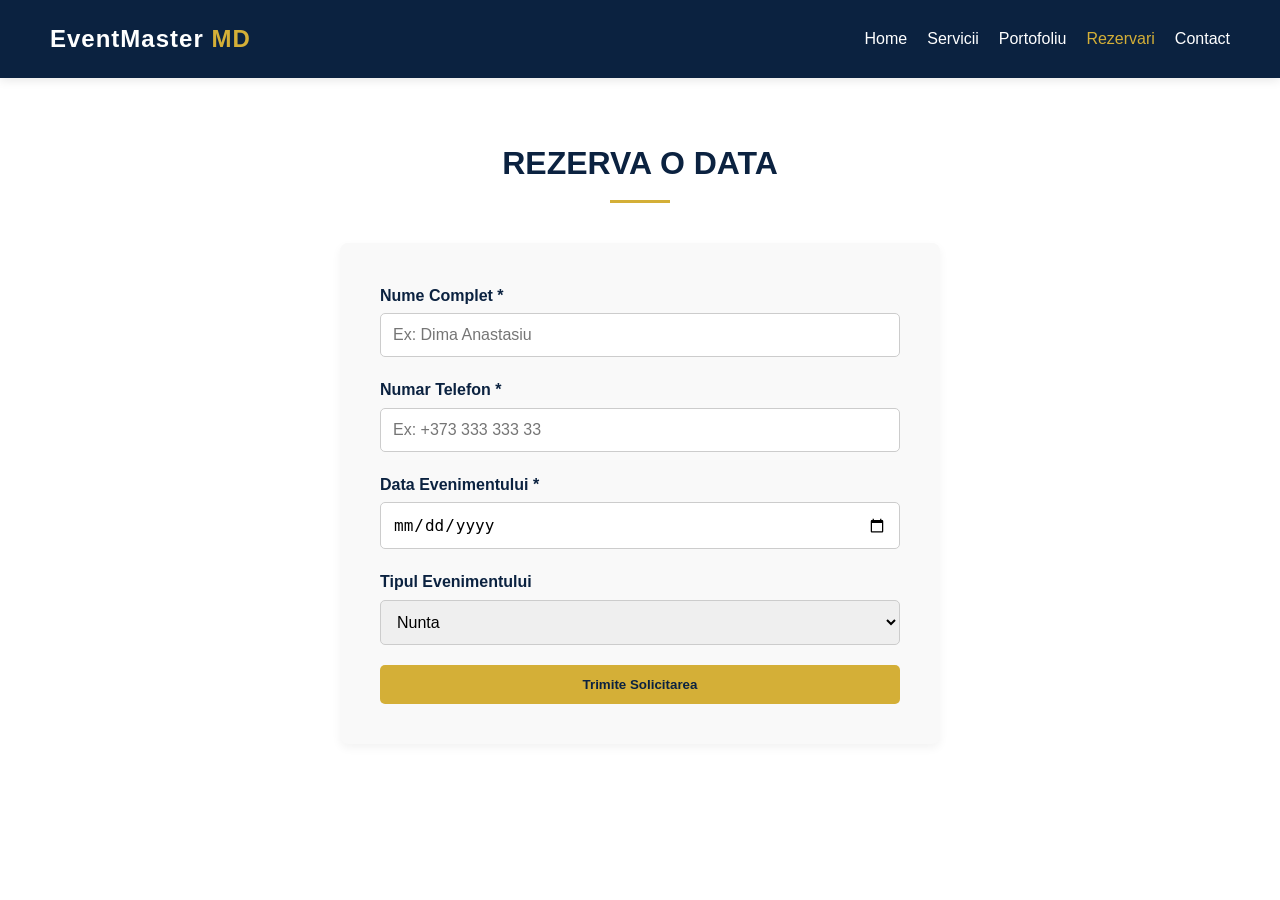
==== pagini/rezervari.html @ 33cf8e75 "Add files via upload" ====
<!DOCTYPE html>
<html lang="ro">
<head>
    <meta charset="UTF-8">
    <meta name="viewport" content="width=device-width, initial-scale=1.0">
    <title>Rezervă o Dată | EventMaster MD</title>
    <link rel="stylesheet" href="../org.css">
</head>
<body>

    <header>
        <div class="logo">EventMaster <span>MD</span></div>
        <nav>
            <ul>
                <li><a href="../index.html">Home</a></li>
                <li><a href="../servicii/index.html">Servicii</a></li>
                <li><a href="../portofoliu/index.html">Portofoliu</a></li>
                <li><a href="index.html" class="active">Rezervari</a></li>
                <li><a href="../contact/index.html">Contact</a></li>
            </ul>
        </nav>
    </header>

    <section id="rezervari" class="container">
        <h2 class="section-title">Rezerva o Data</h2>
        <form class="booking-form">
            <div class="form-group">
                <label for="name">Nume Complet *</label>
                <input type="text" id="name" required placeholder="Ex: Dima Anastasiu">
            </div>
            <div class="form-group">
                <label for="phone">Numar Telefon *</label>
                <input type="tel" id="phone" required placeholder="Ex: +373 333 333 33">
            </div>
            <div class="form-group">
                <label for="date">Data Evenimentului *</label>
                <input type="date" id="date" required>
            </div>
            <div class="form-group">
                <label for="type">Tipul Evenimentului</label>
                <select id="type">
                    <option value="nunta">Nunta</option>
                    <option value="cumetrie">Botez / Cumetrie</option>
                    <option value="corporativ">Corporate</option>
                    <option value="aniversare">Aniversare</option>
                </select>
            </div>
            <button type="submit" class="btn btn-block">Trimite Solicitarea</button>
        </form>
    </section>

    <script src="../script.js"></script>

</body>
</html>
---- org.css ----
* {
    margin: 0;
    padding: 0;
    box-sizing: border-box;
}

body {
    font-family: 'Segoe UI', Tahoma, Geneva, Verdana, sans-serif;
    line-height: 1.6;
    color: #333;
    scroll-behavior: smooth
}
.container {
    max-width: 1100px;
    margin: 0 auto;
    padding: 60px 20px;
}

.bg-light {
    background-color: #f9f9f9;
}

.section-title {
    text-align: center;
    margin-bottom: 40px;
    font-size: 2rem;
    color: #0b2240;
    text-transform: uppercase;
    position: relative;
}

.section-title::after {
    content: '';
    display: block;
    width: 60px;
    height: 3px;
    background-color: #d4af37;
    margin: 10px auto 0 auto;
}
.grid-3 {
    display: flex;
    flex-wrap: wrap;
    gap: 20px;
    justify-content: space-between;
}

.grid-3 > * {
    flex: 1 1 calc(33.333% - 20px);
    min-width: 280px;
}
header {
    background-color: #0b2240;
    color: #fff;
    display: flex;
    justify-content: space-between;
    align-items: center;
    padding: 20px 50px;
    position: sticky;
    top: 0;
    z-index: 100;
    box-shadow: 0 2px 10px rgba(0,0,0,0.1);
}

.logo {
    font-size: 1.5rem;
    font-weight: bold;
    letter-spacing: 1px;
}

.logo span {
    color: #d4af37;
}

nav ul {
    display: flex;
    list-style: none;
}

nav ul li {
    margin-left: 20px;
}

nav ul li a {
    color: #fff;
    text-decoration: none;
    font-weight: 500;
    transition: color 0.3s;
}

nav ul li a:hover, nav ul li a.active {
    color: #d4af37;
}
.hero {
    background: linear-gradient(rgba(11, 34, 64, 0.7), rgba(11, 34, 64, 0.7)), 
                url('https://images.unsplash.com/photo-1519741497674-611481863552?auto=format&fit=crop&w=1920&q=80') no-repeat center center/cover;
    height: 70vh;
    display: flex;
    justify-content: center;
    align-items: center;
    text-align: center;
    color: #fff;
    padding: 0 20px;
}

.hero-content h1 {
    font-size: 2.8rem;
    margin-bottom: 20px;
}

.hero-content p {
    font-size: 1.2rem;
    margin-bottom: 30px;
    max-width: 600px;
    margin-left: auto;
    margin-right: auto;
}
.btn {
    display: inline-block;
    background-color: #d4af37;
    color: #0b2240;
    padding: 12px 30px;
    text-decoration: none;
    font-weight: bold;
    border-radius: 5px;
    border: none;
    cursor: pointer;
    transition: background 0.3s, transform 0.2s;
}

.btn:hover {
    background-color: #bfa030;
    transform: translateY(-2px);
}

.btn-block {
    width: 100%;
}
.card {
    background: #fff;
    padding: 30px;
    border-radius: 8px;
    box-shadow: 0 4px 6px rgba(0,0,0,0.05);
    border-top: 4px solid #d4af37;
    text-align: center;
}

.card h3 {
    margin-bottom: 15px;
    color: #0b2240;
}
.gallery-item {
    overflow: hidden;
    border-radius: 8px;
    height: 250px;
    box-shadow: 0 4px 6px rgba(0,0,0,0.1);
}

.gallery-item img {
    width: 100%;
    height: 100%;
    object-fit: cover;
    transition: transform 0.5s;
}

.gallery-item:hover img {
    transform: scale(1.1);
}
.booking-form {
    max-width: 600px;
    margin: 0 auto;
    background: #f9f9f9;
    padding: 40px;
    border-radius: 8px;
    box-shadow: 0 4px 10px rgba(0,0,0,0.05);
}

.form-group {
    margin-bottom: 20px;
}

.form-group label {
    display: block;
    margin-bottom: 5px;
    font-weight: 600;
    color: #0b2240;
}

.form-group input, .form-group select {
    width: 100%;
    padding: 12px;
    border: 1px solid #ccc;
    border-radius: 5px;
    font-size: 1rem;
}

.form-group input:focus, .form-group select:focus {
    outline: none;
    border-color: #d4af37;
}
footer {
    background-color: #0b2240;
    color: #b3c1d1;
    padding-top: 40px;
}

footer h3 {
    color: #fff;
    margin-bottom: 15px;
}

footer a {
    color: #b3c1d1;
    text-decoration: none;
}

footer a:hover {
    color: #d4af37;
}

.footer-bottom {
    text-align: center;
    padding: 20px;
    background-color: #07162b;
    margin-top: 40px;
    font-size: 0.9rem;
}
.footer-bottom:empty {
    display: none !important;
}

@media (max-width: 768px) {
    header {
        flex-direction: column;
        padding: 15px;
    }
    nav ul {
        margin-top: 15px;
    }
    .hero-content h1 {
        font-size: 2rem;
    }
}
.card img {
    width: 100%;
    height: 220px;
    object-fit: cover;
}
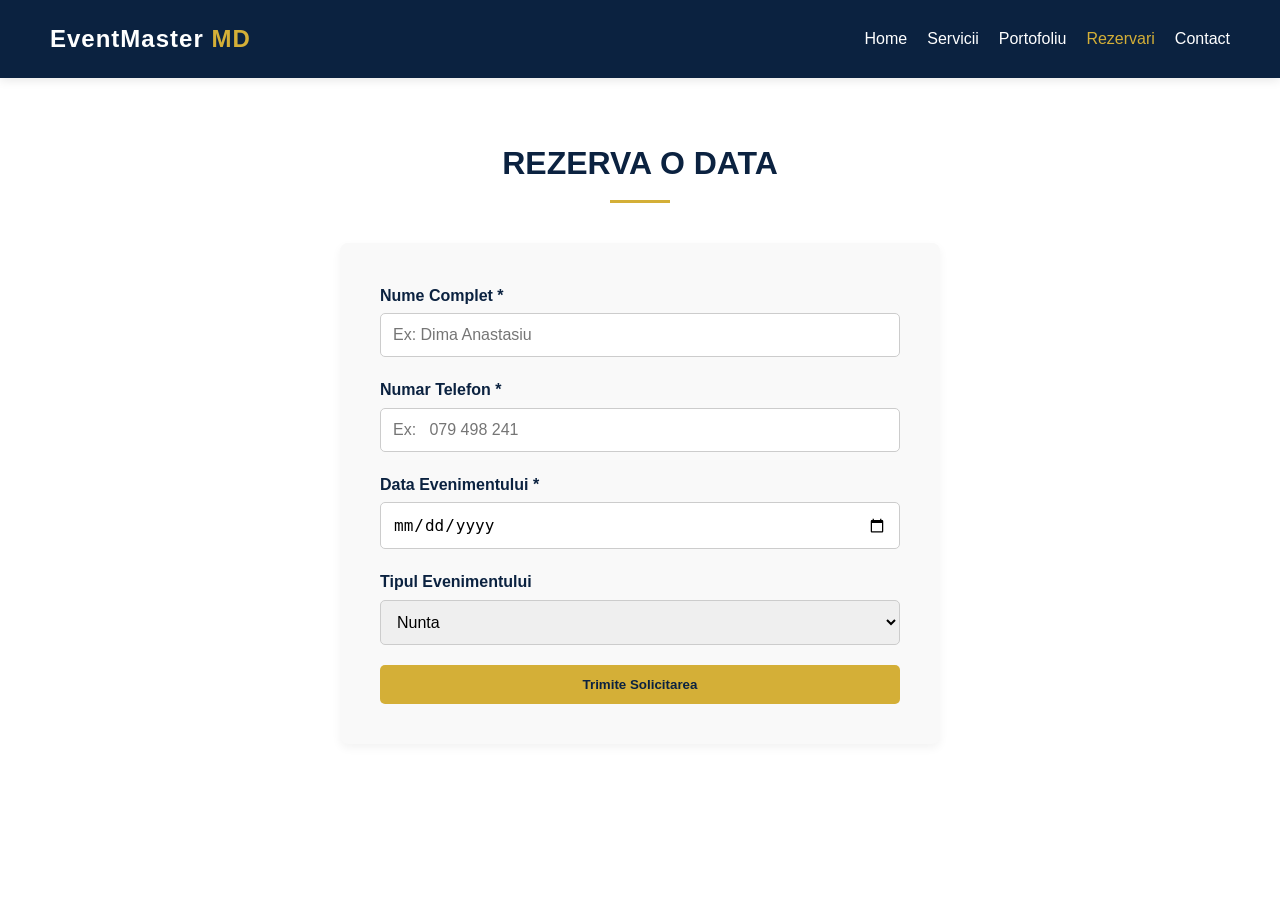
==== commit afb5df96: "Update rezervari.html" ====
--- a/pagini/rezervari.html
+++ b/pagini/rezervari.html
@@ -13,43 +13,69 @@
         <nav>
             <ul>
                 <li><a href="../index.html">Home</a></li>
-                <li><a href="../servicii/index.html">Servicii</a></li>
-                <li><a href="../portofoliu/index.html">Portofoliu</a></li>
-                <li><a href="index.html" class="active">Rezervari</a></li>
-                <li><a href="../contact/index.html">Contact</a></li>
+                <li><a href="servicii.html">Servicii</a></li>
+                <li><a href="portofoliu.html">Portofoliu</a></li>
+                <li><a href="rezervari.html" class="active">Rezervari</a></li>
+                <li><a href="contact.html">Contact</a></li>
             </ul>
         </nav>
     </header>
 
     <section id="rezervari" class="container">
         <h2 class="section-title">Rezerva o Data</h2>
-        <form class="booking-form">
+
+        <form class="booking-form"
+              action="https://api.sheetmonkey.io/form/icMkfijvuGnxJGpqrZqMuX"
+              method="post">
+
             <div class="form-group">
                 <label for="name">Nume Complet *</label>
-                <input type="text" id="name" required placeholder="Ex: Dima Anastasiu">
+                <input type="text"
+                       id="name"
+                       name="Nume Complet"
+                       required
+                       placeholder="Ex: Dima Anastasiu">
             </div>
+
             <div class="form-group">
                 <label for="phone">Numar Telefon *</label>
-                <input type="tel" id="phone" required placeholder="Ex: +373 333 333 33">
+                <input type="tel"
+                       id="phone"
+                       name="Numar Telefon"
+                       required
+                       placeholder="Ex:   079 498 241">
             </div>
+
             <div class="form-group">
                 <label for="date">Data Evenimentului *</label>
-                <input type="date" id="date" required>
+                <input type="date"
+                       id="date"
+                       name="Data Evenimentului"
+                       required>
             </div>
+
             <div class="form-group">
                 <label for="type">Tipul Evenimentului</label>
-                <select id="type">
+                <select id="type" name="Tipul Evenimentului">
                     <option value="nunta">Nunta</option>
                     <option value="cumetrie">Botez / Cumetrie</option>
                     <option value="corporativ">Corporate</option>
                     <option value="aniversare">Aniversare</option>
                 </select>
             </div>
-            <button type="submit" class="btn btn-block">Trimite Solicitarea</button>
+
+            <input type="hidden"
+                   name="Created"
+                   value="x-sheetmonkey-current-date-time">
+
+            <button type="submit" class="btn btn-block">
+                Trimite Solicitarea
+            </button>
+
         </form>
     </section>
 
     <script src="../script.js"></script>
 
 </body>
-</html>+</html>
